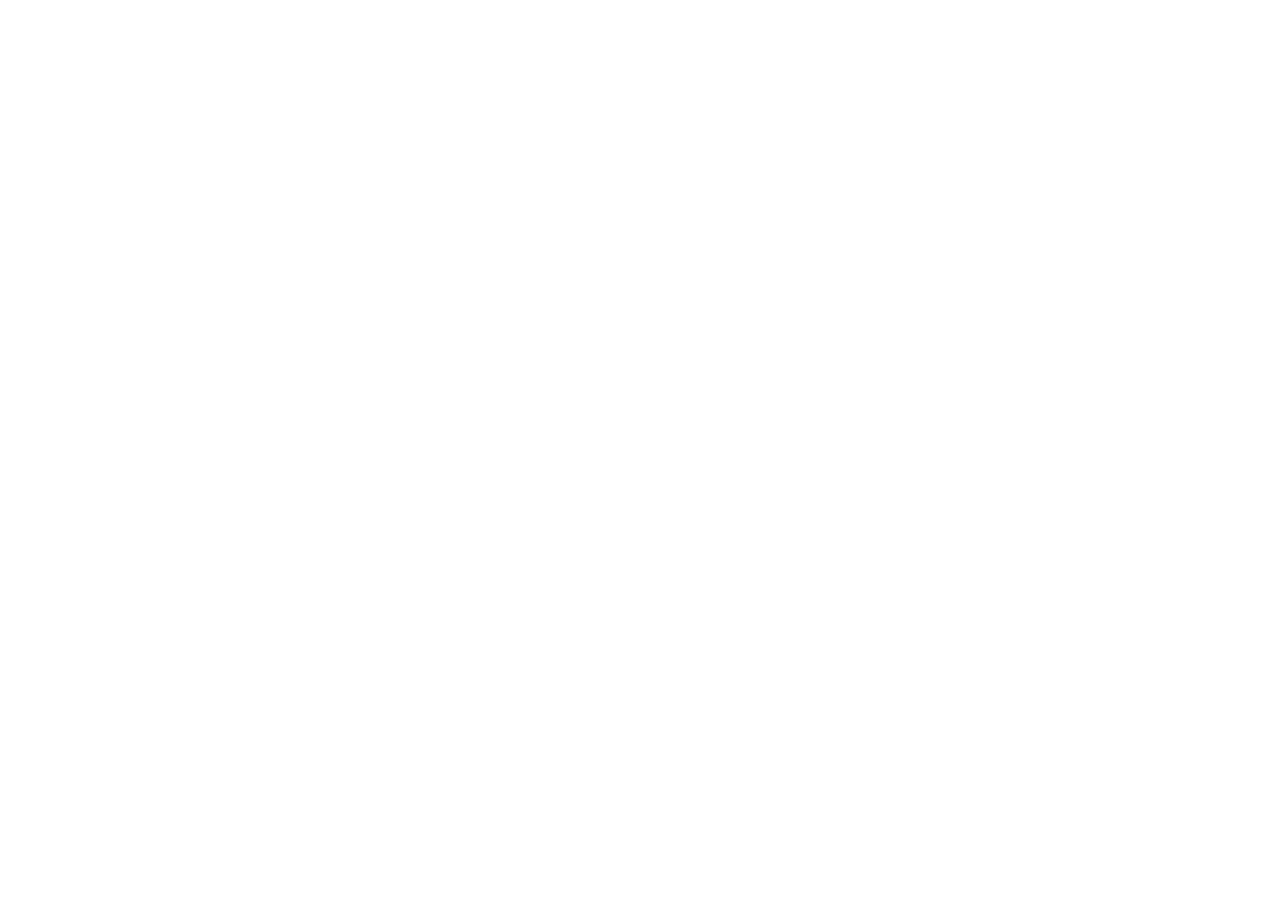
==== index.html @ 1cd78868 "Update index.html" ====
<!DOCTYPE html>
<html>
  <head>
    <link rel="stylesheet" href="https://maxcdn.bootstrapcdn.com/bootstrap/3.3.7/css/bootstrap.min.css" integrity="sha384-BVYiiSIFeK1dGmJRAkycuHAHRg32OmUcww7on3RYdg4Va+PmSTsz/K68vbdEjh4u" crossorigin="anonymous">
    <link href="css/styles.css" rel="stylesheet" type="text/css">
    <scriptsrc=<script src="https://code.jquery.com/jquery-3.2.1.js" integrity="sha256-DZAnKJ/6XZ9si04Hgrsxu/8s717jcIzLy3oi35EouyE=" crossorigin="anonymous"></script>
    <script src="js/scripts.js"></script>
    <link href="https://fonts.googleapis.com/css?family=Roboto+Slab" rel="stylesheet">
    <title></title>
  </head>
  <body>
    <div class="container">
      
    </div>
  </body>
</html>
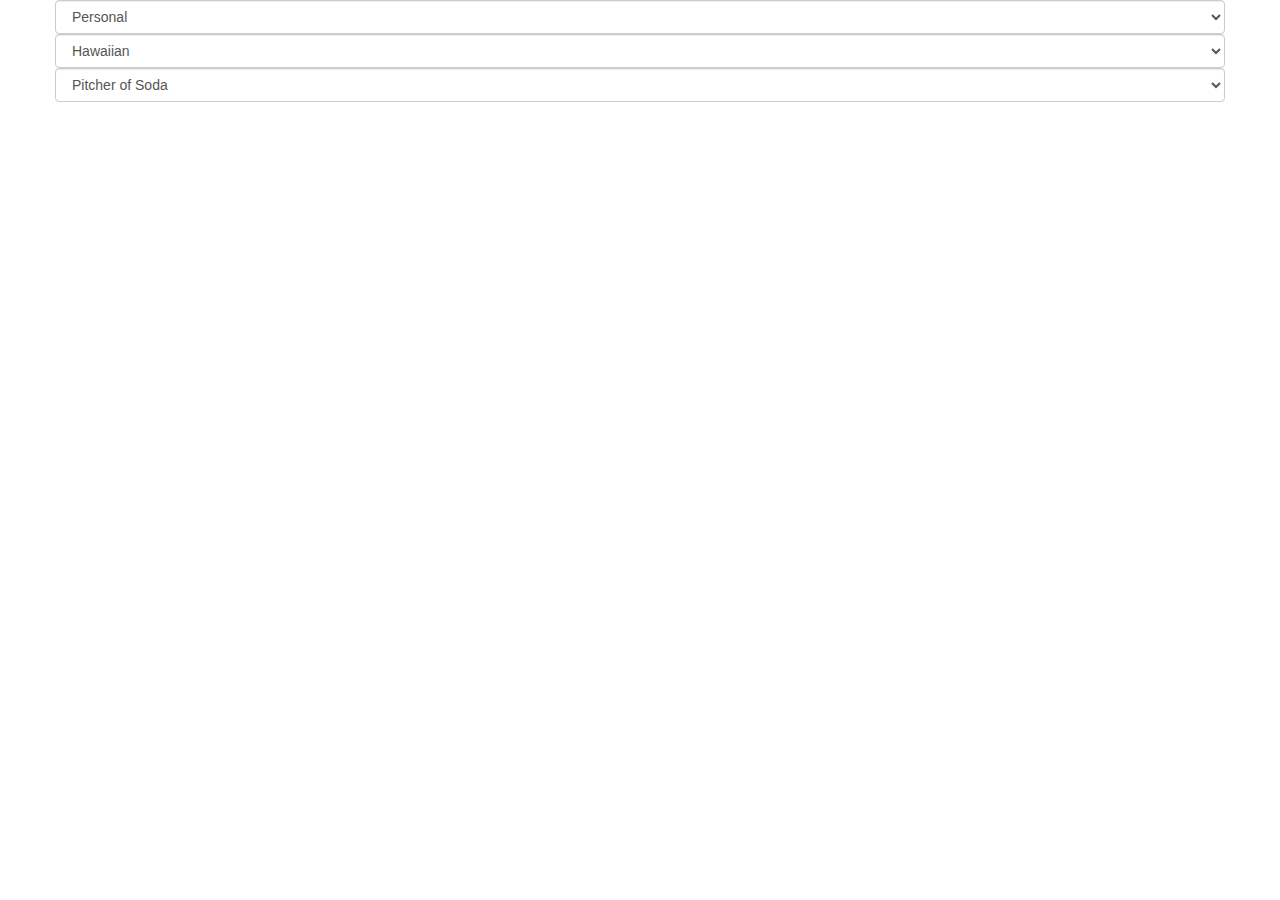
==== commit 9e96de38: "add 3 forms with choices" ====
--- a/index.html
+++ b/index.html
@@ -10,7 +10,30 @@
   </head>
   <body>
     <div class="container">
-      
+      <div class="row">
+        <div class="form-group">
+          <select class="form-control" id="Size">
+            <option value="4">Personal</option>
+            <option value="6">Small</option>
+            <option value="8">Medium</option>
+            <option value="10">Large</option>
+            <option value="12">Family Size</option>
+          </select>
+          <select class="form-control" id="beverage">
+            <option value="2">Hawaiian</option>
+            <option value="3">Pepperoni</option>
+            <option value="5">Meat Marvel</option>
+            <option value="4">Vegitarian</option>
+          </select>
+          <select class="form-control" id="beverage">
+            <option value="2">Pitcher of Soda</option>
+            <option value="4">Pitcher of Beer</option>
+            <option value="1">Glass of Soda</option>
+            <option value="2">Glass of Beer</option>
+            <option value="0">Water</option>
+          </select>
+        </div><!--form-group-->
+      </div><!--row-->
     </div>
   </body>
 </html>
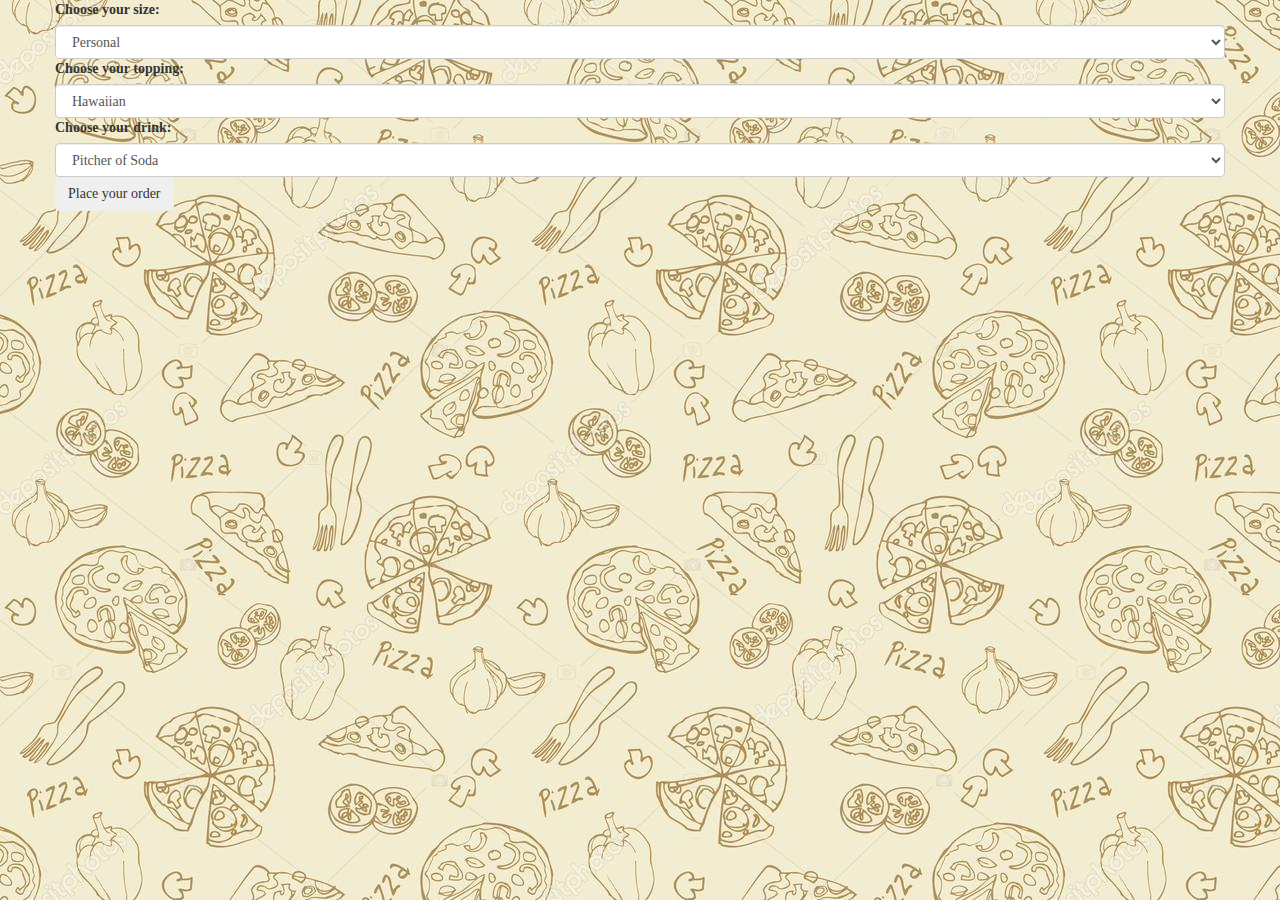
==== commit c4db0bd8: "add labels" ====
--- a/index.html
+++ b/index.html
@@ -1,39 +1,46 @@
 <!DOCTYPE html>
 <html>
   <head>
-    <link rel="stylesheet" href="https://maxcdn.bootstrapcdn.com/bootstrap/3.3.7/css/bootstrap.min.css" integrity="sha384-BVYiiSIFeK1dGmJRAkycuHAHRg32OmUcww7on3RYdg4Va+PmSTsz/K68vbdEjh4u" crossorigin="anonymous">
-    <link href="css/styles.css" rel="stylesheet" type="text/css">
-    <scriptsrc=<script src="https://code.jquery.com/jquery-3.2.1.js" integrity="sha256-DZAnKJ/6XZ9si04Hgrsxu/8s717jcIzLy3oi35EouyE=" crossorigin="anonymous"></script>
-    <script src="js/scripts.js"></script>
-    <link href="https://fonts.googleapis.com/css?family=Roboto+Slab" rel="stylesheet">
-    <title></title>
+  <link rel="stylesheet" href="https://maxcdn.bootstrapcdn.com/bootstrap/3.3.7/css/bootstrap.min.css" integrity="sha384-BVYiiSIFeK1dGmJRAkycuHAHRg32OmUcww7on3RYdg4Va+PmSTsz/K68vbdEjh4u" crossorigin="anonymous">
+  <link rel="stylesheet" href="css/styles.css" media="screen" title="no title" charset="utf-8">
+  <script src="https://code.jquery.com/jquery-3.2.1.js"integrity="sha256-DZAnKJ/6XZ9si04Hgrsxu/8s717jcIzLy3oi35EouyE=" crossorigin="anonymous"></script>
+  <script src="js/scripts.js"></script>
+  <title>Pizza</title>
   </head>
   <body>
     <div class="container">
       <div class="row">
-        <div class="form-group">
-          <select class="form-control" id="Size">
-            <option value="4">Personal</option>
-            <option value="6">Small</option>
-            <option value="8">Medium</option>
-            <option value="10">Large</option>
-            <option value="12">Family Size</option>
-          </select>
-          <select class="form-control" id="beverage">
-            <option value="2">Hawaiian</option>
-            <option value="3">Pepperoni</option>
-            <option value="5">Meat Marvel</option>
-            <option value="4">Vegitarian</option>
-          </select>
-          <select class="form-control" id="beverage">
-            <option value="2">Pitcher of Soda</option>
-            <option value="4">Pitcher of Beer</option>
-            <option value="1">Glass of Soda</option>
-            <option value="2">Glass of Beer</option>
-            <option value="0">Water</option>
-          </select>
-        </div><!--form-group-->
+        <form id="orderForm">
+          <div class="form-group">
+            <label for="proportion">Choose your size:</label>
+            <select class="form-control" id="proportion">
+              <option value="5">Personal</option>
+              <option value="8">Small</option>
+              <option value="13">Medium</option>
+              <option value="20">Large</option>
+              <option value="25">Family Size</option>
+            </select>
+            <label for="topping">Choose your topping:</label>
+            <select class="form-control" id="topping">
+              <option value="2">Hawaiian</option>
+              <option value="3">Pepperoni</option>
+              <option value="5">Meat Marvel</option>
+              <option value="4">Vegitarian</option>
+            </select>
+            <label for="beverage">Choose your drink:</label>
+            <select class="form-control" id="beverage">
+              <option value="2">Pitcher of Soda</option>
+              <option value="4">Pitcher of Beer</option>
+              <option value="1">Glass of Soda</option>
+              <option value="2">Glass of Beer</option>
+              <option value="0">Water</option>
+            </select>
+            <button type="submit" name="button" class="btn">Place your order</button>
+          </form><!--form-group-->
+        <div class="orderTotal">
+          <p id=order></p>
+        </div><!--orderTotal-->
       </div><!--row-->
-    </div>
+    </div><!--container-->
   </body>
 </html>
--- a/css/styles.css
+++ b/css/styles.css
@@ -0,0 +1,7 @@
+body {
+  font-family: 'Roboto Slab', serif;
+  background-image: url("../img/pizza.jpg");
+}
+.container {
+
+}
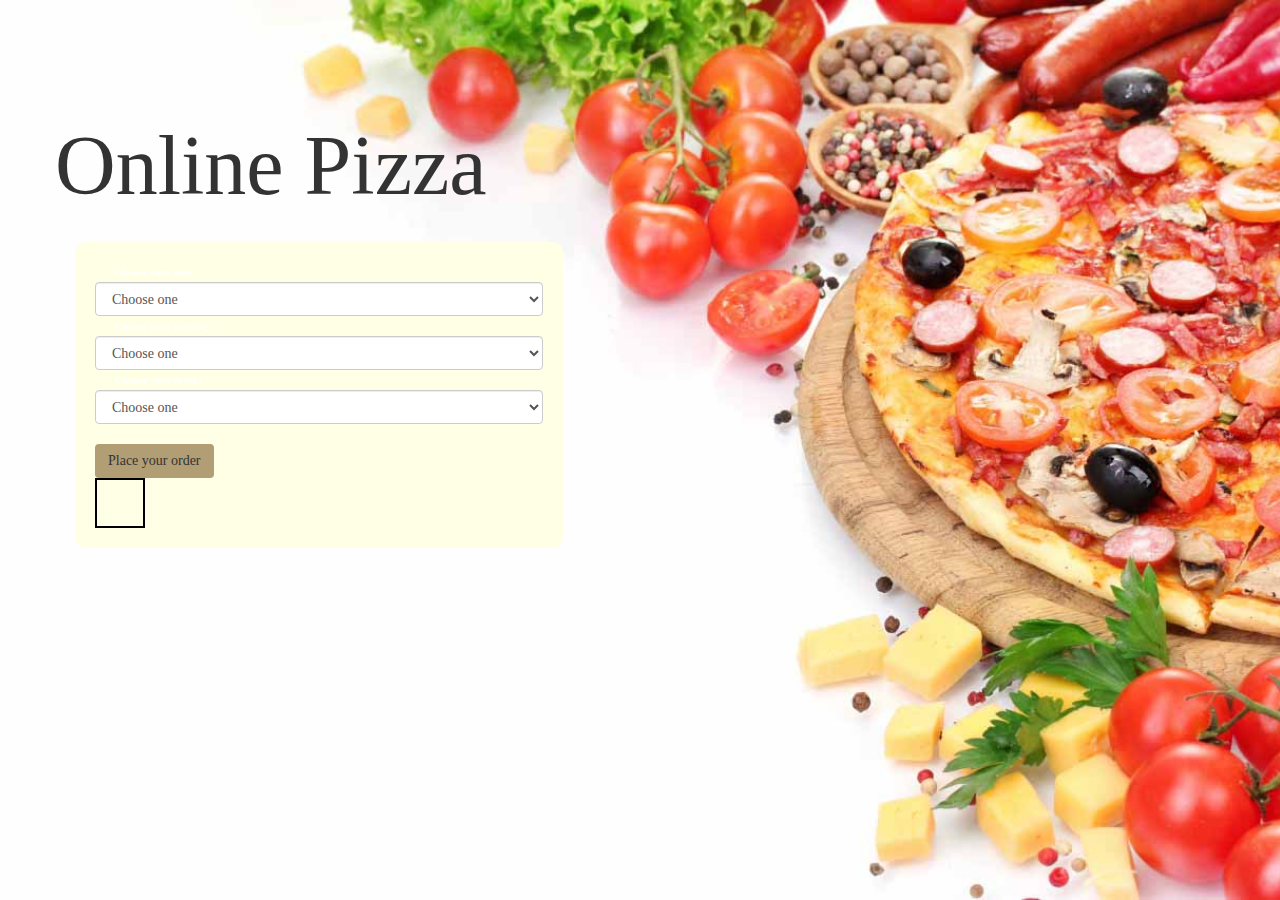
==== commit 2e2ca783: "add css styling to orderSelection" ====
--- a/index.html
+++ b/index.html
@@ -11,24 +11,28 @@
     <div class="container">
       <div class="row">
         <form id="orderForm">
-          <div class="form-group">
-            <label for="proportion">Choose your size:</label>
+            <h1>Online Pizza</h1>
+          <div class="form-group orderSelection col-md-5">
+            <label for="proportion" class="label">Choose your size:</label>
             <select class="form-control" id="proportion">
+              <option value="0">Choose one</option>
               <option value="5">Personal</option>
               <option value="8">Small</option>
               <option value="13">Medium</option>
               <option value="20">Large</option>
               <option value="25">Family Size</option>
             </select>
-            <label for="topping">Choose your topping:</label>
+            <label for="topping" class="label">Choose your topping:</label>
             <select class="form-control" id="topping">
+              <option value="0">Choose one</option>
               <option value="2">Hawaiian</option>
               <option value="3">Pepperoni</option>
               <option value="5">Meat Marvel</option>
               <option value="4">Vegitarian</option>
             </select>
-            <label for="beverage">Choose your drink:</label>
+            <label for="beverage" class="label">Choose your drink:</label>
             <select class="form-control" id="beverage">
+              <option value="0">Choose one</option>
               <option value="2">Pitcher of Soda</option>
               <option value="4">Pitcher of Beer</option>
               <option value="1">Glass of Soda</option>
--- a/css/styles.css
+++ b/css/styles.css
@@ -1,7 +1,53 @@
+html {
+  min-height: 100%;
+}
 body {
+  background-image: url("../img/pizza.jpg");
+  background-repeat: no-repeat;
+  background-size: cover;
   font-family: 'Roboto Slab', serif;
-  background-image: url("../img/pizza.jpg");
 }
-.container {
+/*------header-------*/
+h1 {
+  font-size: 6em;
+  margin-top: 120px;
+}
+/*------center-------*/
+.orderSelection {
+  border-radius: 10px;
+  background-color: #ffffe6;
+  margin: 20px;
+  padding: 20px;
 
 }
+.label {
+  margin: 10px;
+  padding: 10px;
+}
+.btn {
+  margin-top: 20px;
+  background-color: #b19e74;
+}
+
+
+
+
+
+
+
+
+
+
+
+
+
+
+
+
+
+.orderTotal {
+  border: 2px solid black;
+  height: 50px;
+  width: 50px;
+  text-align:center;
+}
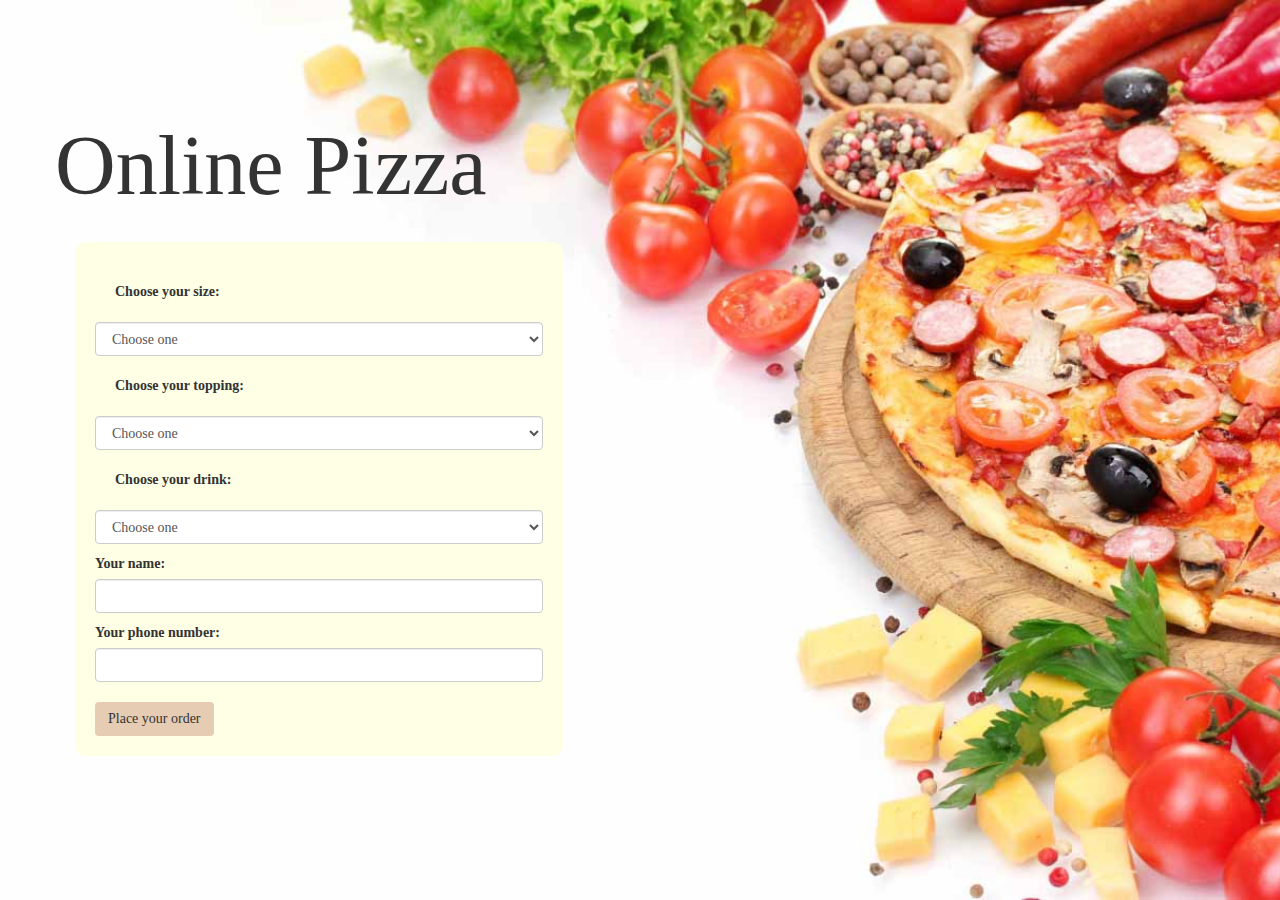
==== commit e39eb83e: "add working js for name/phone input" ====
--- a/index.html
+++ b/index.html
@@ -13,7 +13,7 @@
         <form id="orderForm">
             <h1>Online Pizza</h1>
           <div class="form-group orderSelection col-md-5">
-            <label for="proportion" class="label">Choose your size:</label>
+            <label for="proportion" class="choiceLabel">Choose your size:</label>
             <select class="form-control" id="proportion">
               <option value="0">Choose one</option>
               <option value="5">Personal</option>
@@ -22,7 +22,7 @@
               <option value="20">Large</option>
               <option value="25">Family Size</option>
             </select>
-            <label for="topping" class="label">Choose your topping:</label>
+            <label for="topping" class="choiceLabel">Choose your topping:</label>
             <select class="form-control" id="topping">
               <option value="0">Choose one</option>
               <option value="2">Hawaiian</option>
@@ -30,7 +30,7 @@
               <option value="5">Meat Marvel</option>
               <option value="4">Vegitarian</option>
             </select>
-            <label for="beverage" class="label">Choose your drink:</label>
+            <label for="beverage" class="choiceLabel">Choose your drink:</label>
             <select class="form-control" id="beverage">
               <option value="0">Choose one</option>
               <option value="2">Pitcher of Soda</option>
@@ -39,9 +39,14 @@
               <option value="2">Glass of Beer</option>
               <option value="0">Water</option>
             </select>
+            <label for="person" class="inputLabel">Your name:</label>
+            <input id="person" class="form-control" type="text">
+            <label for="phone" class="inputLabel">Your phone number:</label>
+            <input id="phone" class="form-control" type="text">
             <button type="submit" name="button" class="btn">Place your order</button>
           </form><!--form-group-->
         <div class="orderTotal">
+
           <p id=order></p>
         </div><!--orderTotal-->
       </div><!--row-->
--- a/css/styles.css
+++ b/css/styles.css
@@ -20,34 +20,23 @@
   padding: 20px;
 
 }
-.label {
+.choiceLabel {
   margin: 10px;
   padding: 10px;
 }
+.inputLabel{
+  margin-top: 10px;
+}
 .btn {
   margin-top: 20px;
-  background-color: #b19e74;
+  background-color: #e6ccb3;
 }
-
-
-
-
-
-
-
-
-
-
-
-
-
-
-
-
-
+/*------order-------*/
 .orderTotal {
-  border: 2px solid black;
+  float: right;
+  font-size: 40px;
   height: 50px;
   width: 50px;
   text-align:center;
+  padding-top: 10px;
 }
